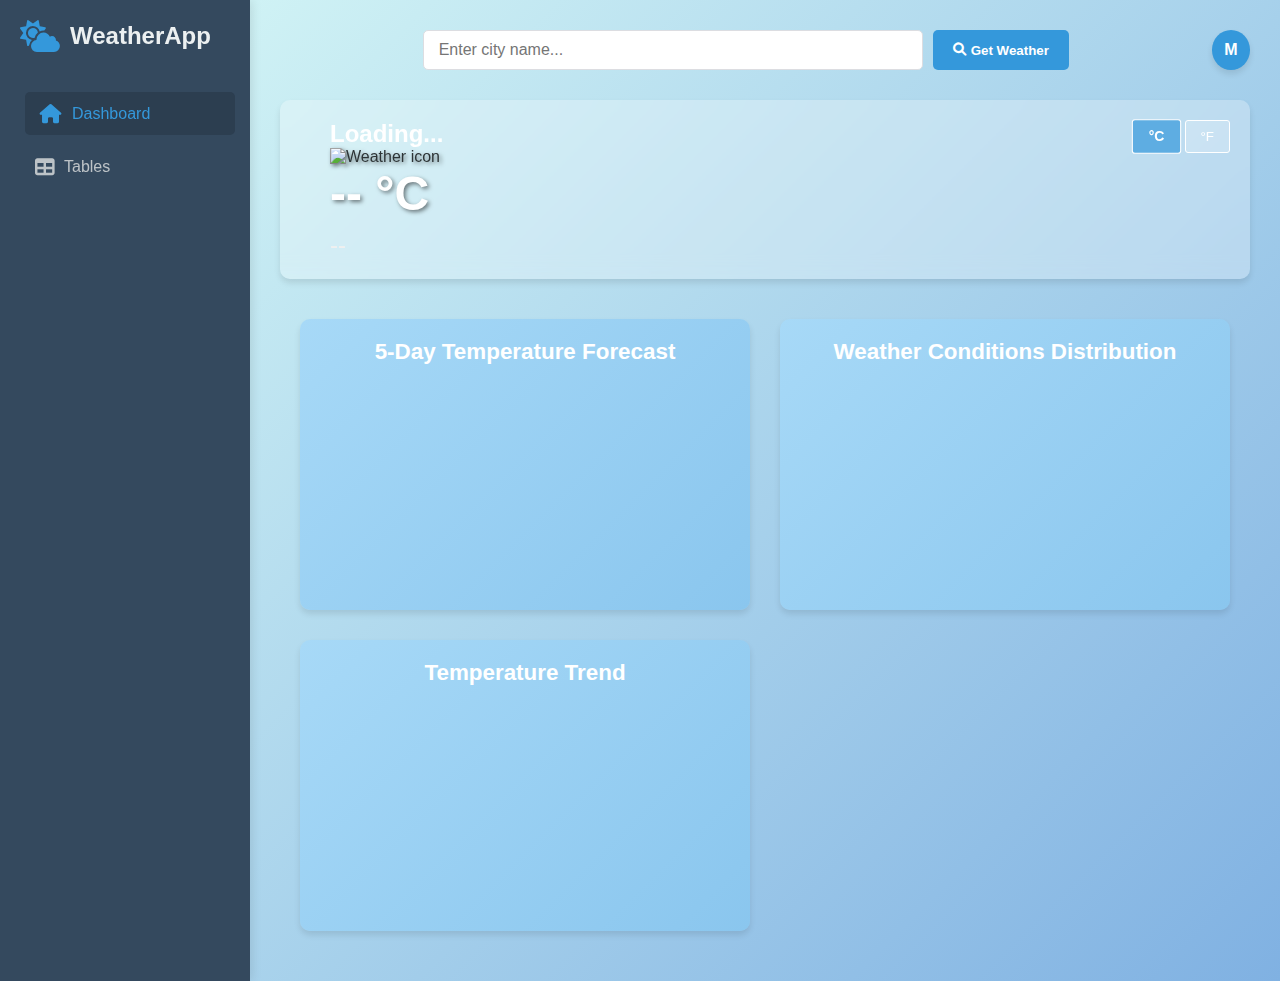
==== index.html @ 772a1f63 "Rename dashboard.html to index.html" ====
<!DOCTYPE html>
<html lang="en">
<head>
    <meta charset="UTF-8">
    <meta name="viewport" content="width=device-width, initial-scale=1.0">
    <title>Weather Dashboard</title>
    <link href="https://cdnjs.cloudflare.com/ajax/libs/font-awesome/6.0.0/css/all.min.css" rel="stylesheet">
    <link rel="stylesheet" href="dashboard.css">
    <script src="https://cdnjs.cloudflare.com/ajax/libs/Chart.js/3.7.0/chart.min.js"></script>
</head>
<body>
    <div class="container">
        <div class="overlay"></div>
        <aside class="sidebar" id="sidebar">
            <div class="logo">
                <i class="fas fa-cloud-sun"></i>
                <h1>WeatherApp</h1>
            </div>
            <nav class="nav-menu">
                <a href="dashboard.html" class="active">
                    <i class="fas fa-home"></i>
                    Dashboard
                </a>
                <a href="tables.html">
                    <i class="fas fa-table"></i>
                    Tables
                </a>
            </nav>
        </aside>

        <main class="main-content">
            <header class="header">
                <button id="hamburger-menu" class="hamburger-menu">
                    <i class="fas fa-bars"></i>
                </button>
                <div class="search-container">
                    <input type="text" id="cityInput" placeholder="Enter city name...">
                    <button id="searchBtn">
                        <i class="fas fa-search"></i>
                        Get Weather 
                    </button>
                </div>
                <div class="user-avatar">M</div>
            </header>

            <div class="weather-widget" id="weatherWidget">
                <video id="videoBackground" autoplay loop muted>
                    <source src="" type="video/mp4">
                    Your browser does not support the video tag.
                </video>
                <div class="weather-content">
                    <div class="weather-main">
                        <h2 id="cityName">Loading...</h2>
                        <div class="weather-icon">
                            <img id="weatherIcon" src="" alt="Weather icon">
                        </div>
                        <div class="temperature">
                            <span id="tempValue">--</span>
                            <span id="tempUnit">°C</span>
                        </div>
                        <p id="weatherDescription">--</p>
                    </div>
                    <div class="weather-details">
                        <div class="detail">
                            <i class="fas fa-tint"></i>
                            <span>Humidity: </span>
                            <span id="humidity">--%</span>
                        </div>
                        <div class="detail">
                            <i class="fas fa-wind"></i>
                            <span>Wind: </span>
                            <span id="windSpeed">-- m/s</span>
                        </div>
                        <div class="detail">
                            <i class="fas fa-compress-arrows-alt"></i>
                            <span>Pressure: </span>
                            <span id="pressure">-- hPa</span>
                        </div>
                    </div>
                </div>
                <div class="unit-toggle">
                    <button id="celsiusBtn" class="active">°C</button>
                    <button id="fahrenheitBtn">°F</button>
                </div>
            </div>

            <div class="charts-container">
                <div class="chart-box">
                    <h3>5-Day Temperature Forecast</h3>
                    <canvas id="barChart"></canvas>
                </div>
                <div class="chart-box">
                    <h3>Weather Conditions Distribution</h3>
                    <canvas id="doughnutChart"></canvas>
                </div>
                <div class="chart-box">
                    <h3>Temperature Trend</h3>
                    <canvas id="lineChart"></canvas>
                </div>
            </div>
        </main>
    </div>

    <script src="config.js"></script>
    <script src="dashboard.js"></script>
</body>
</html>
---- dashboard.css ----
* {
    margin: 0;
    padding: 0;
    box-sizing: border-box;
}

body {
    font-family: 'Segoe UI', Tahoma, Geneva, Verdana, sans-serif;
    background-color: #f5f6fa;
    background: linear-gradient(135deg, #d9faf7 0%, #80b1e2 100%);
    color: #2d3436;
}

.container {
    display: flex;
    min-height: 100vh;
}

/* Sidebar */
.sidebar {
    width: 250px;
    background-color: #34495e;
    color: #ecf0f1;
    padding: 20px;
    display: flex;
    flex-direction: column;
    transition: all 0.3s ease;
    box-shadow: 2px 0 10px rgba(0, 0, 0, 0.1);
    transform-origin: left center;
    will-change: transform, opacity;
}

.hamburger-menu {
    display: none;
    background: none;
    border: none;
    font-size: 1.5rem;
    color: #333;
    cursor: pointer;
}

.logo {
    display: flex;
    align-items: center;
    margin-bottom: 40px;
}

.logo i {
    font-size: 2rem;
    margin-right: 10px;
    color: #3498db;
}

.logo h1 {
    font-size: 1.5rem;
    font-weight: 600;
}

.nav-menu a {
    display: flex;
    align-items: center;
    color: #bdc3c7;
    text-decoration: none;
    padding: 12px 15px;
    margin-bottom: 10px;
    border-radius: 5px;
    transition: all 0.3s ease;
}

.nav-menu a i {
    margin-right: 10px;
    font-size: 1.2rem;
}

.nav-menu a.active,
.nav-menu a:hover {
    background-color: #2c3e50;
    color: #3498db;
    transform: translateX(5px);
}

/* Main Content */
.main-content {
    flex: 1;
    padding: 30px;
    transition: all 0.3s ease;
}

/* Header */
.header {
    display: flex;
    justify-content: space-between;
    align-items: center;
    margin-bottom: 20px;
    position: relative;
}

.user-avatar {
    width: 40px;
    height: 40px;
    border-radius: 50%;
    background-color: #3498db;
    color: white;
    display: flex;
    align-items: center;
    justify-content: center;
    font-weight: bold;
    box-shadow: 0 4px 6px rgba(0, 0, 0, 0.1);
}

.search-container {
    display: flex;
    justify-content: center;
    gap: 10px;
    width: 100%;
}

#cityInput {
    padding: 10px 15px;
    border: 1px solid #dcdde1;
    border-radius: 5px;
    width: 500px;
    font-size: 1rem;
    transition: all 0.3s ease;
}

#cityInput:focus {
    outline: none;
    border-color: #3498db;
    box-shadow: 0 0 0 3px rgba(52, 152, 219, 0.3);
}

#searchBtn {
    padding: 10px 20px;
    background-color: #3498db;
    color: white;
    border: none;
    border-radius: 5px;
    cursor: pointer;
    display: flex;
    align-items: center;
    gap: 5px;
    transition: all 0.3s ease;
    font-weight: 600;
}

#searchBtn:hover {
    background-color: #2980b9;
    transform: translateY(-2px);
    box-shadow: 0 4px 6px rgba(0, 0, 0, 0.1);
}

.unit-toggle {
    position: absolute;
    top: 20px;
    right: 20px;
    display: flex;
    gap: 5px;
    z-index: 2;
}

.unit-toggle button {
    padding: 8px 15px;
    border: 1px solid #fff;
    background-color: rgba(255, 255, 255, 0.2);
    color: #fff;
    cursor: pointer;
    transition: all 0.3s ease;
    border-radius: 3px;
}

.unit-toggle button.active {
    background-color: rgba(52, 152, 219, 0.7);
    color: white;
    font-weight: 600;
}

.weather-widget::before {
    content: '';
    position: absolute;
    top: 0;
    left: 0;
    right: 0;
    bottom: 0;
    background: rgba(255, 255, 255, 0.1);
    z-index: 1; 
}

/* Weather Widget*/
.weather-widget {
    background-color: rgba(255, 255, 255, 0.2);
    border-radius: 10px;
    padding: 20px;
    margin-bottom: 20px;
    box-shadow: 0 4px 6px rgba(0, 0, 0, 0.1);
    position: relative;
    margin-top: 30px;
    overflow: hidden;
    backdrop-filter: blur(10px);
    transition: all 0.3s ease;
}

.weather-widget-content {
    opacity: 1;
    transition: opacity 0.3s ease;
}

.weather-widget-loading .weather-widget-content {
    opacity: 0.5;
}

#videoBackground {
    position: absolute;
    top: 0;
    left: 0;
    width: 100%;
    height: 100%;
    object-fit: cover;
    z-index: 0;
    opacity: 0.7;
}

.weather-content {
    position: relative;
    z-index: 1;
    display: flex;
    justify-content: space-between;
    width: 100%;
}


.weather-main {
    text-align: left;
    padding-left: 30px;
}

.weather-icon img {
    width: 100px;
    height: 100px;
    filter: drop-shadow(2px 2px 2px rgba(0,0,0,0.5));
}

#cityName{
    color: white;
    font-size: x-large;
}

.temperature {
    font-size: 3rem;
    font-weight: 700;
    color: #fff;
    text-shadow: 2px 2px 4px rgba(0,0,0,0.5);
}

#weatherDescription {
    font-size: 1.5rem;
    color: #f0f0f0;
    text-transform: capitalize;
    margin-top: 10px;
}


.weather-details {
    display: flex;
    flex-direction: column;
    justify-content: center;
    gap: 25px;
    color: #fff;
    padding-left: 30px;
    text-align: right;
}


.detail {
    display: flex;
    align-items: center;
    gap: 10px;
    font-size: 1.1rem;
    justify-content: flex-end;
}

.detail i {
    font-size: 1.5rem;
    color: #f0f0f0;
    width: 30px;
}

/* Charts Container*/
.charts-container {
    display: grid;
    grid-template-columns: repeat(auto-fit, minmax(300px, 1fr));
    gap: 30px;
    padding: 20px;
}

/* Chart Box */
.chart-box {
    background: linear-gradient(135deg, #a7d9f7, #8ac6ee);
    border-radius: 10px;
    padding: 20px;
    box-shadow: 0 4px 6px rgba(0, 0, 0, 0.1);
    height: 100%;
    display: flex;
    flex-direction: column;
    transition: all 0.3s ease;
    align-items: center;
    justify-content: center;
}

.chart-box canvas {
    max-width: 100%;
    height: auto !important;
}

.chart-box:hover {
    transform: translateY(-5px);
    box-shadow: 0 8px 12px rgba(0, 0, 0, 0.15);
}

.chart-box h3 {
    margin-bottom: 20px;
    color: #ffffff;
    font-size: 1.4rem;
    font-weight: 600;
    text-align: center;
}

/* Canvas for Charts */
.chart-box canvas {
    flex: 1;
    max-height: 350px;
    width: 100%;
    height: auto
}

/* Weather Widget Loading Spinner */
.weather-widget-loading {
    position: relative;
    min-height: 200px;
}

.weather-widget-loading::before {
    content: '';
    position: absolute;
    top: 0;
    left: 0;
    right: 0;
    bottom: 0;
    background-color: rgba(255, 255, 255, 0.7);
    z-index: 10;
}

.weather-widget-loading::after {
    content: '';
    position: absolute;
    top: 50%;
    left: 50%;
    width: 50px;
    height: 50px;
    border: 5px solid #f3f3f3;
    border-top: 5px solid #3498db;
    border-radius: 50%;
    z-index: 11;
    animation: spin 1s linear infinite;
}


/* Animations*/
@keyframes fadeIn {
    from { opacity: 0; }
    to { opacity: 1; }
}

@keyframes slideInFromLeft {
    from { 
        transform: translateX(-100%);
        opacity: 0;
    }
    to { 
        transform: translateX(0);
        opacity: 1;
    }
}

@keyframes spin {
    0% { transform: translate(-50%, -50%) rotate(0deg); }
    100% { transform: translate(-50%, -50%) rotate(360deg); }
}

@keyframes pulse {
    0% { transform: scale(1); }
    50% { transform: scale(1.05); }
    100% { transform: scale(1); }
}

@keyframes fadeInScale {
    from {
        opacity: 0;
        transform: scale(0.9);
    }
    to {
        opacity: 1;
        transform: scale(1);
    }
}

@keyframes shimmer {
    0% { background-position: -1000px 0; }
    100% { background-position: 1000px 0; }
}

/* transitions */
.sidebar,
.nav-menu a,
.main-content,
#cityInput,
#searchBtn,
.unit-toggle button,
.chart-box,
.weather-widget {
    transition: all 0.4s cubic-bezier(0.25, 0.8, 0.25, 1);
}

/* Animation applications */
.sidebar {
    animation: slideInFromLeft 0.5s cubic-bezier(0.25, 0.8, 0.25, 1) forwards;
}


.main-content {
    animation: fadeIn 0.7s ease-out;
}

.weather-widget, .chart-box {
    animation: fadeInScale 0.7s cubic-bezier(0.25, 0.8, 0.25, 1);
}

#forecast-table tr {
    animation: fadeIn 0.5s ease-out;
    animation-fill-mode: both;
}

#forecast-table tr:nth-child(odd) {
    animation-delay: 0.1s;
}

#forecast-table tr:nth-child(even) {
    animation-delay: 0.2s;
}

.loading-spinner {
    animation: spin 1s linear infinite;
}

#searchBtn:hover {
    animation: pulse 0.5s infinite;
}

/* hover effects */
.nav-menu a:hover {
    transform: translateX(8px);
}

.chart-box:hover {
    transform: translateY(-8px) scale(1.02);
    box-shadow: 0 12px 20px rgba(0, 0, 0, 0.2);
}

#searchBtn:hover {
    transform: translateY(-4px);
    box-shadow: 0 6px 10px rgba(0, 0, 0, 0.15);
}

/* Shimmer effect for loading states */
.loading-shimmer {
    background: linear-gradient(to right, #f6f7f8 8%, #edeef1 18%, #f6f7f8 33%);
    background-size: 2000px 100%;
    animation: shimmer 1.5s linear infinite;
}

/* Staggered animation for weather details */
.weather-details .detail {
    opacity: 0;
    animation: fadeIn 0.5s ease-out forwards;
}

.weather-details .detail:nth-child(1) { animation-delay: 0.1s; }
.weather-details .detail:nth-child(2) { animation-delay: 0.2s; }
.weather-details .detail:nth-child(3) { animation-delay: 0.3s; }
.weather-details .detail:nth-child(4) { animation-delay: 0.4s; }

/* Smooth transition for unit toggle */
.unit-toggle button {
    transition: background-color 0.3s ease, color 0.3s ease, transform 0.3s ease;
}

.unit-toggle button:hover {
    transform: translateY(-2px);
}

.unit-toggle button.active {
    transform: scale(1.05);
}

/* Phone Screen */
@media screen and (max-width: 640px) {
    .container {
        flex-direction: column;
    }

    .sidebar {
        width: 100%;
        position: fixed;
        top: 0;
        left: -100%;
        height: 100vh;
        z-index: 1000;
        transition: left 0.3s ease;
    }

    unit-toggle {
        top: 5px;
        right: 5px;
    }

    .unit-toggle button {
        padding: 4px 8px;
        font-size: 0.7rem;
    }

    .sidebar.active {
        left: 0;
    }

    .nav-menu{
        margin-top: 40px;
    }

    .active .user-avatar,
    .active .logo {
        display: none;
    }

    .main-content {
        width: 100%;
        padding: 10px;
    }

    .header {
        flex-direction: column;
        align-items: stretch;
        padding: 10px;
    }

    .hamburger-menu {
        color: #3498db;
        display: block;
        position: absolute;
        top: 15px;
        left: 18px;
        z-index: 1001;
    }

    .user-avatar {
        position: absolute;
        top: 10px;
        right: 10px;
    }

    .search-container {
        width: 100%;
        margin-top: 60px;
    }

    #cityInput {
        width: 100%;
        margin-bottom: 10px;
    }

    #searchBtn {
        width: 40%;
        height: 40px;
    }

    .weather-widget {
        padding: 15px;
    }

    .weather-content {
        flex-direction: column;
        align-items: center;
    }

    .weather-main, .weather-details {
        width: 100%;
        text-align: center;
        padding-left: 0;
    }

    .weather-details {
        width: 100%;
        display: flex;
        flex-wrap: wrap;
        justify-content: center;
        align-items: center;
        padding-left: 0;
        margin-top: 20px;
    }

    .detail {
        width: 45%;
        font-size: 0.9rem;
    }

    .charts-container {
        grid-template-columns: 1fr;
        padding: 10px;
    }

    .chart-box {
        min-height: auto;
        padding: 15px;
    }

    .chart-box canvas {
        max-height: 200px;
    }

    .unit-toggle {
        top: 20px;
        right: 10px;
    }
}

/* Tablet */
@media screen and (min-width: 641px) and (max-width: 1024px) {
    .container {
        flex-direction: column;
        align-items: center;
    }

    .sidebar {
        width: 100%;
        position: fixed;
        top: 0;
        left: -100%;
        height: 100vh;
        z-index: 1000;
        transition: left 0.3s ease;
        font-size: larger;
    }

    .sidebar.active {
        left: 0;
    }

    .nav-menu{
        margin-top: 70px;
        margin-left: 20px;
    }

    .active .user-avatar,
    .active .logo {
        display: none;
    }

    .main-content {
        width: 98%;
        padding: 20px;
    }

    .header {
        flex-direction: column;
        align-items: stretch;
        padding: 20px;
    }

    .hamburger-menu {
        color: #3498db;
        display: block;
        position: absolute;
        top: 20px;
        left: 20px;
        z-index: 1001;
        font-size: 2rem;
    }

    .user-avatar {
        position: absolute;
        top: 20px;
        right: 20px;
        width: 60px;
        height: 60px;
        font-size: 1.5rem;
    }

    .search-container {
        width: 100%;
        margin-top: 100px;
    }

    #cityInput {
        width: 75%;
        font-size: 1.4rem;
        padding: 15px 20px;
    }

    #searchBtn {
        width: 25%;
        font-size: 1.4rem;
        padding: 15px 20px;
    }

    .weather-widget {
        padding: 30px;
        margin-top: 20px;
    }

    .weather-content {
        flex-direction: column;
        align-items: center;
    }

    .weather-main {
        width: 100%;
        text-align: center;
        margin-bottom: 30px;
    }

    #cityName{
        font-size: xxx-large;
    }


    .temperature {
        font-size: 5rem;
    }

    #weatherDescription {
        font-size: 2rem;
        margin-top: 15px;
    }

    .weather-details {
        width: 100%;
        display: flex;
        flex-wrap: wrap;
        justify-content: center;
        padding-left: 0;
        margin-top: 20px;
    }

    .detail {
        width: 100%;
        font-size: 1.5rem;
        margin-bottom: 20px;
        display: flex;
        align-items: center;
        justify-content: center;
    }

    .detail i {
        margin-right: 10px;
        font-size: 1.6rem;
    }

    .charts-container {
        grid-template-columns: 1fr;
        gap: 25px;
        padding: 20px;
    }

    .chart-box {
        padding: 25px;
    }

    .chart-box h3 {
        font-size: 2rem;
        margin-bottom: 20px;
    }

    .chart-box canvas {
        max-height: 300px;
    }

    .unit-toggle {
        top: 20px;
        right: 20px;
    }

    .unit-toggle button {
        padding: 10px 15px;
        font-size: 1.2rem;
    }
}
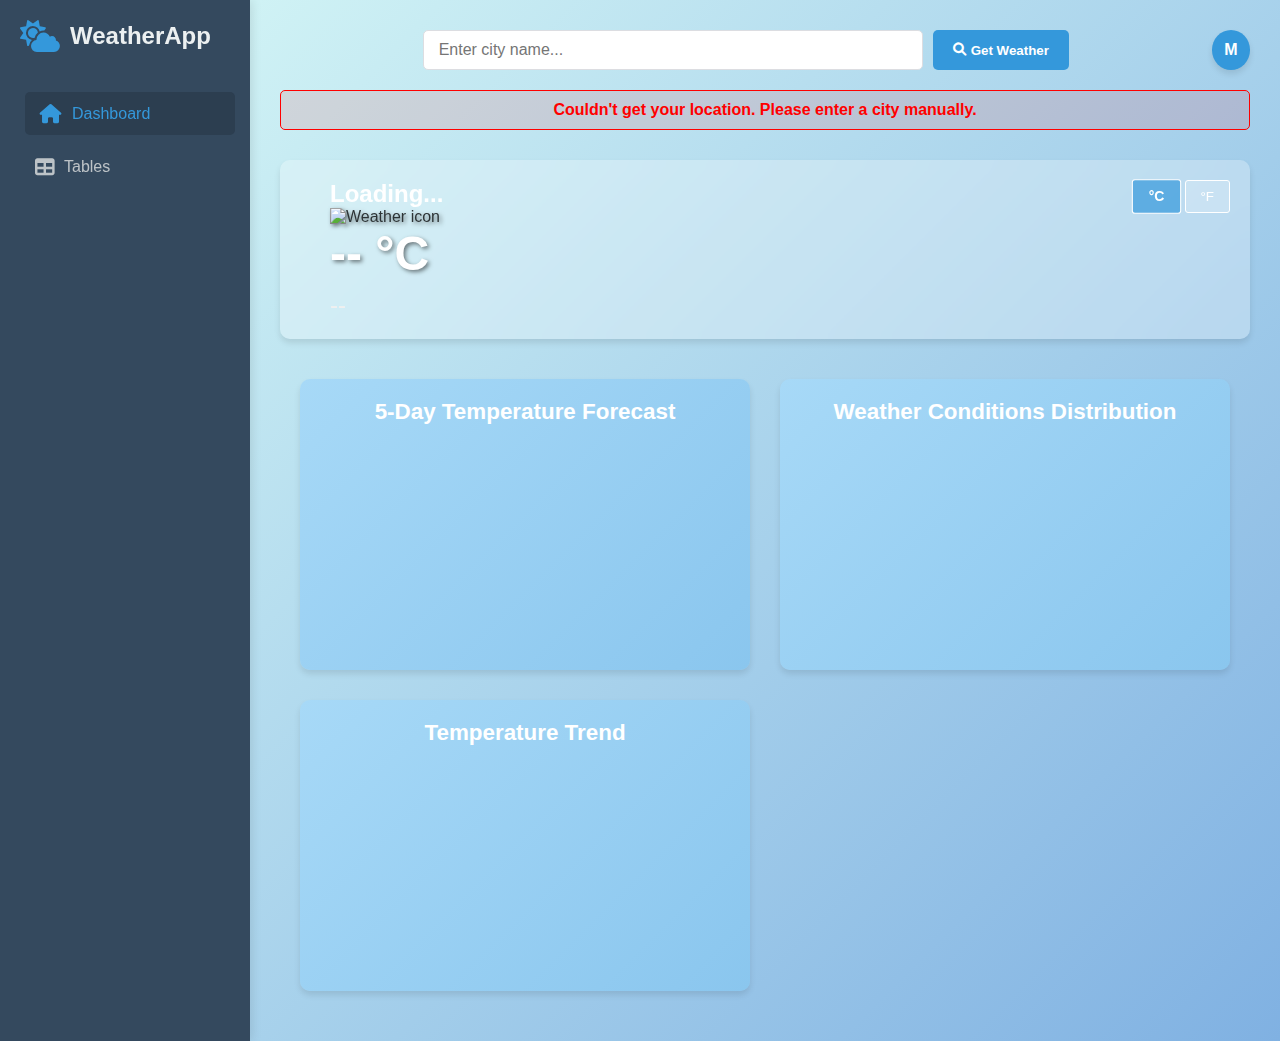
==== commit 54ab12b7: "update" ====
--- a/index.html
+++ b/index.html
@@ -17,7 +17,7 @@
                 <h1>WeatherApp</h1>
             </div>
             <nav class="nav-menu">
-                <a href="dashboard.html" class="active">
+                <a href="index.html" class="active">
                     <i class="fas fa-home"></i>
                     Dashboard
                 </a>
